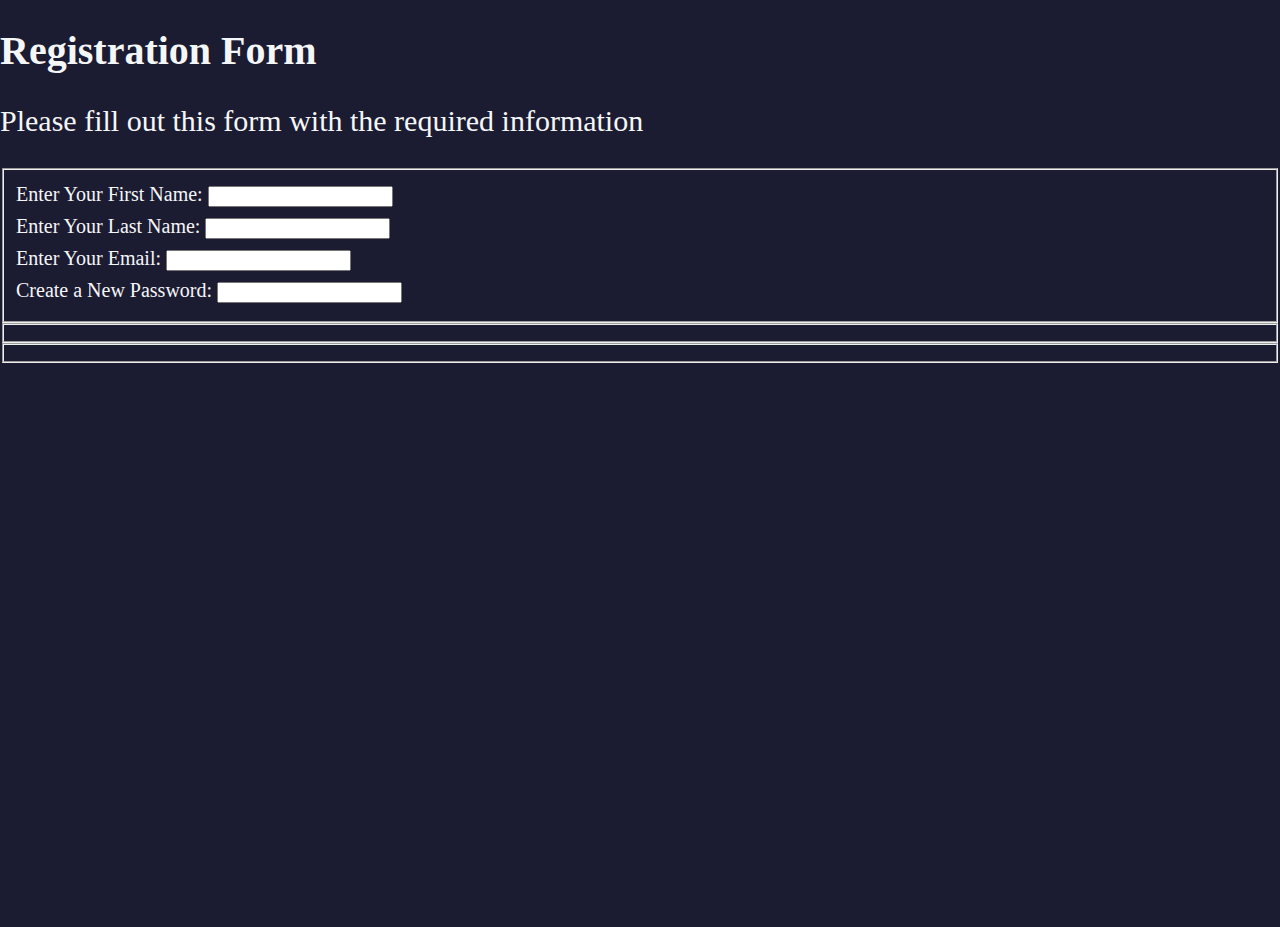
==== registration-form/index.html @ 6c4c5319 "26.10.2022" ====
<!DOCTYPE html>
<html lang="en">
  <head>
    <meta charset="UTF-8" />
    <meta http-equiv="X-UA-Compatible" content="IE=edge" />
    <meta name="viewport" content="width=device-width, initial-scale=1.0" />
    <link rel="stylesheet" href="styles.css" />
    <title>Registration Form</title>
  </head>
  <body>
    <h1>Registration Form</h1>
    <p>Please fill out this form with the required information</p>
     <form action='https://register-demo.freecodecamp.org'>
    <fieldset>
        <label for="first-name">Enter Your First Name: <input id="first-name" type="text"></label>
        <label for="last-name">Enter Your Last Name: <input id="last-name" type="text"></label>
        <label for="email">Enter Your Email: <input id="email" type="email"></label>
        <label for="new-password">Create a New Password: <input id="new-password" type="password"></label>
    </fieldset>
    <fieldset></fieldset>
    <fieldset></fieldset>
  </body>
</html>
---- registration-form/styles.css ----
body {
  width: 100%;
  height: 100vh;
  margin: 0;
  background-color: #1b1b32;
  color: #f5f6f7;
}

label {
  display: block;
  margin: 0.5rem 0;
  font-size: 20px;
}

h1 {
  font-size: 40px;
}

p {
  font-size: 30px;
}
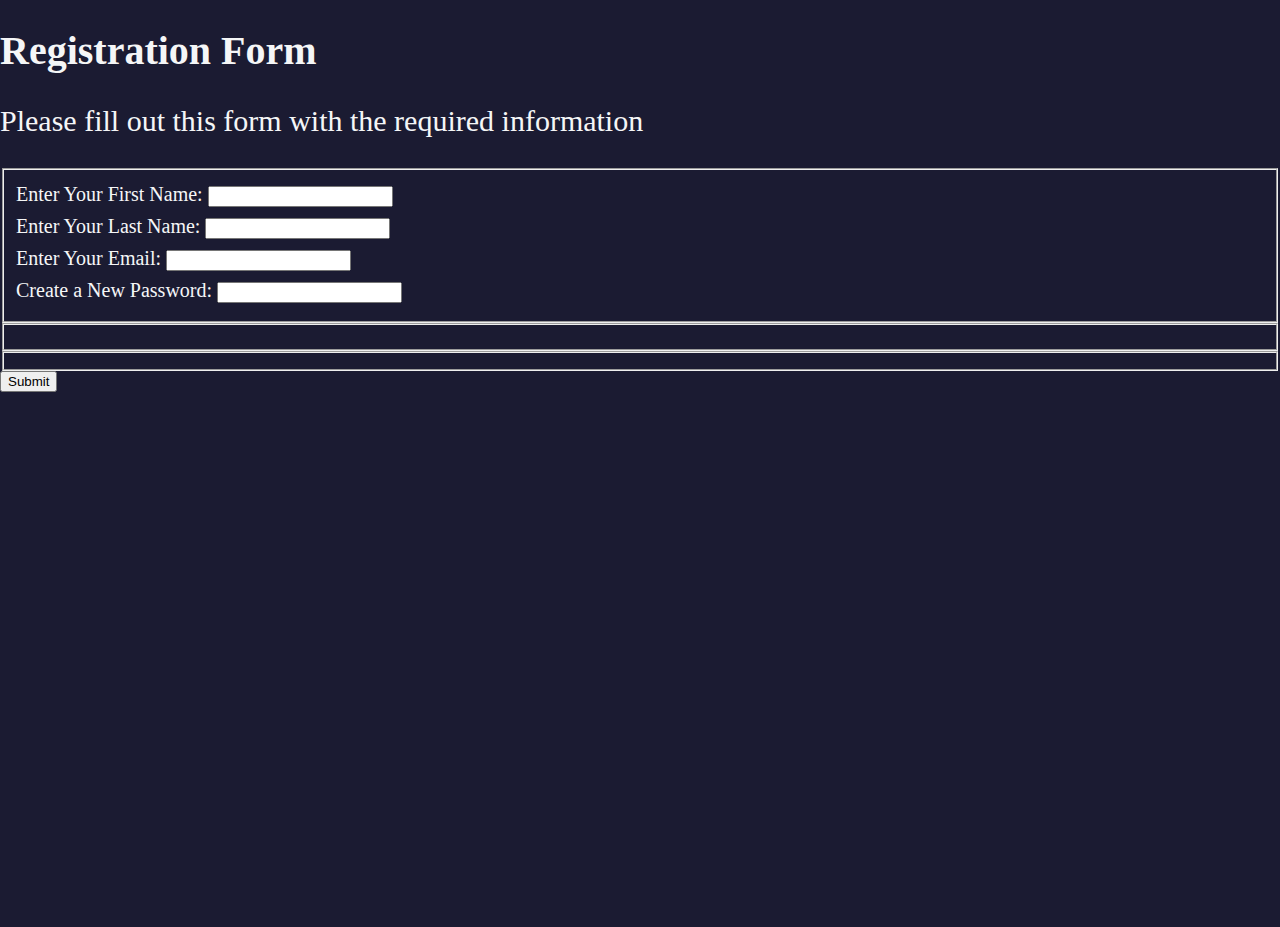
==== commit f17a1e53: "27.10.2022" ====
--- a/registration-form/index.html
+++ b/registration-form/index.html
@@ -12,12 +12,17 @@
     <p>Please fill out this form with the required information</p>
      <form action='https://register-demo.freecodecamp.org'>
     <fieldset>
-        <label for="first-name">Enter Your First Name: <input id="first-name" type="text"></label>
-        <label for="last-name">Enter Your Last Name: <input id="last-name" type="text"></label>
-        <label for="email">Enter Your Email: <input id="email" type="email"></label>
-        <label for="new-password">Create a New Password: <input id="new-password" type="password"></label>
+        <label for="first-name">Enter Your First Name: <input id="first-name" type="text" required></label>
+        <label for="last-name">Enter Your Last Name: <input id="last-name" type="text" required></label>
+        <label for="email">Enter Your Email: <input id="email" type="email" required></label>
+        <label for="new-password">Create a New Password: <input id="new-password" type="password" minlength="8" required></label>
+    </fieldset>
+    <fieldset>
+      <label for=""></label>
+      <label for=""></label>
+      <label for=""></label>
     </fieldset>
     <fieldset></fieldset>
-    <fieldset></fieldset>
+    <input type="submit" value="Submit">
   </body>
 </html>
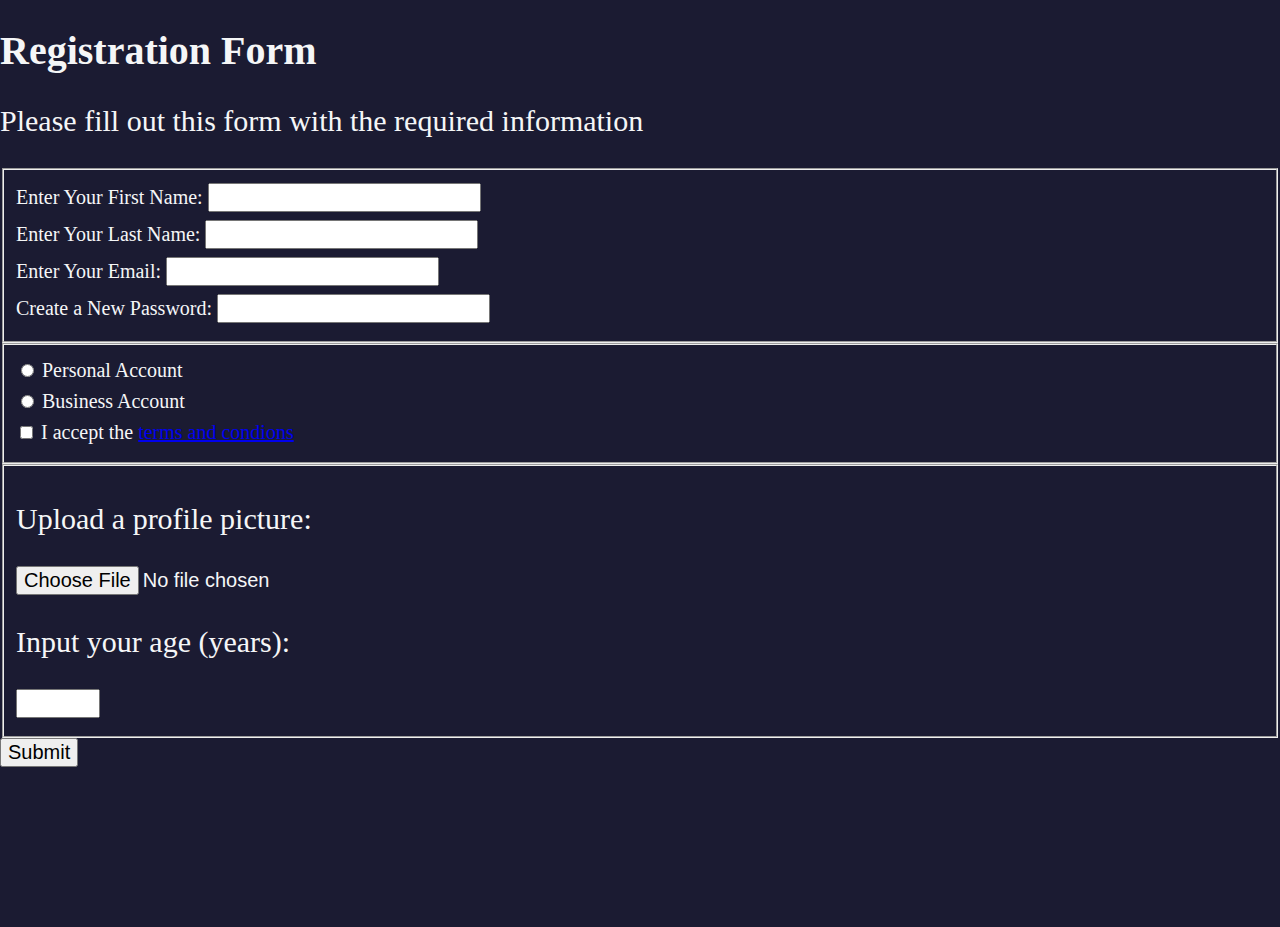
==== commit 8b26021f: "27.10.2022" ====
--- a/registration-form/index.html
+++ b/registration-form/index.html
@@ -18,11 +18,26 @@
         <label for="new-password">Create a New Password: <input id="new-password" type="password" minlength="8" required></label>
     </fieldset>
     <fieldset>
-      <label for=""></label>
-      <label for=""></label>
-      <label for=""></label>
+      <label for="personal-account">
+        <input id="personal-account" type="radio" name="account-type"> Personal Account
+      </label>
+      <label for="business-account">
+        <input id="business-account" type="radio" name="account-type"> Business Account
+      </label>
+      <label for="terms-and-conditions">
+        <input id="terms-and-conditions" type="checkbox" required> I accept the <a href="https://www.freecodecamp.org/news/terms-of-service/" target="_blank">terms and condions</a>  
+      </label>
     </fieldset>
-    <fieldset></fieldset>
+    <fieldset>
+      <label for="">
+        <p>Upload a profile picture: </p>
+        <input type="file">
+      </label>
+      <label for="">
+        <p>Input your age (years): </p>
+        <input type="number" min="13" max="120">
+      </label>
+    </fieldset>
     <input type="submit" value="Submit">
   </body>
 </html>
--- a/registration-form/styles.css
+++ b/registration-form/styles.css
@@ -19,3 +19,7 @@
 p {
   font-size: 30px;
 }
+
+input {
+  font-size: 20px;
+}
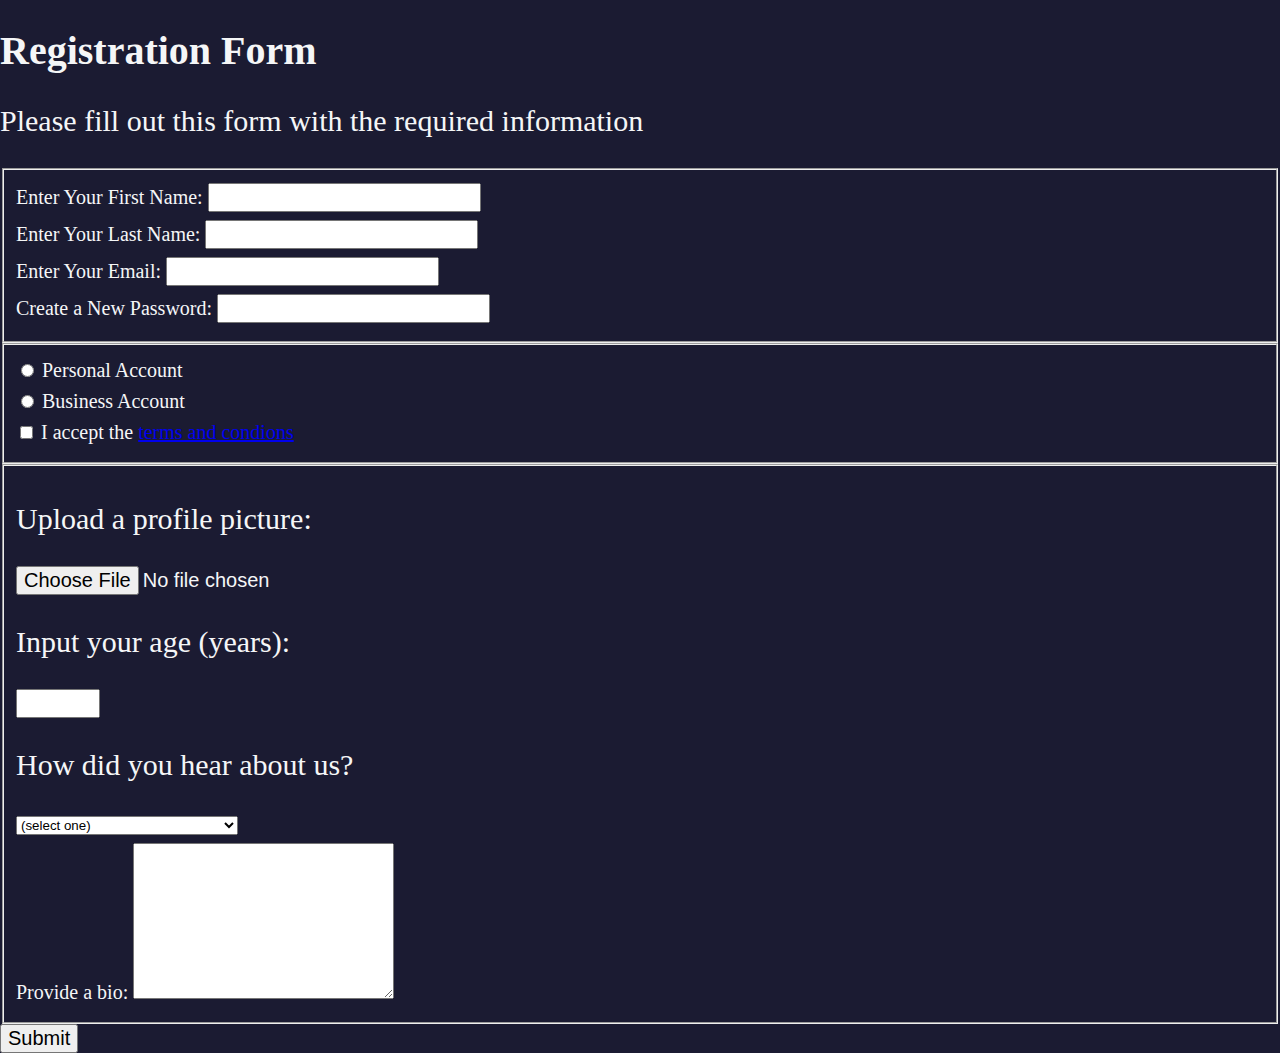
==== commit b5c91aa0: "29.10.2022" ====
--- a/registration-form/index.html
+++ b/registration-form/index.html
@@ -37,6 +37,17 @@
         <p>Input your age (years): </p>
         <input type="number" min="13" max="120">
       </label>
+      <label for="">
+        <p>How did you hear about us?</p>
+      <select name="" id="">
+        <option value="">(select one)</option>
+        <option value="1">freeCodeCamp News</option>
+        <option value="2">freeCodeCamp YouTube Channel</option>
+        <option value="3">freeCodeCamp Forum</option>
+        <option value="4">Other</option>
+      </select>
+      </label>
+      <label for="">Provide a bio: <textarea name="" id="" cols="30" rows="10"></textarea></label>
     </fieldset>
     <input type="submit" value="Submit">
   </body>
--- a/registration-form/styles.css
+++ b/registration-form/styles.css
@@ -2,6 +2,7 @@
   width: 100%;
   height: 100vh;
   margin: 0;
+
   background-color: #1b1b32;
   color: #f5f6f7;
 }
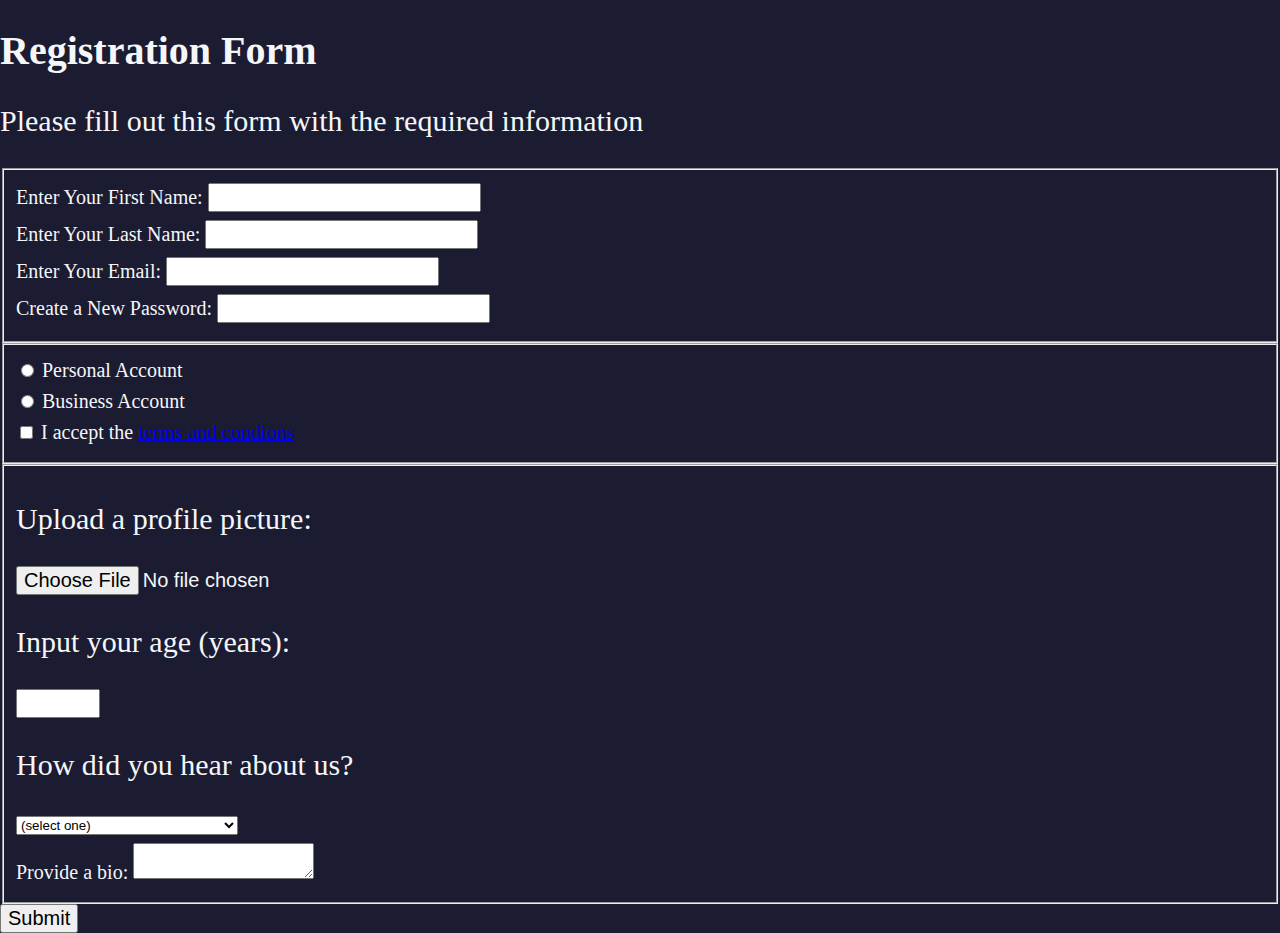
==== commit a6ef895e: "29.10.2022" ====
--- a/registration-form/index.html
+++ b/registration-form/index.html
@@ -29,17 +29,17 @@
       </label>
     </fieldset>
     <fieldset>
-      <label for="">
+      <label for="profile-picture">
         <p>Upload a profile picture: </p>
-        <input type="file">
+        <input id="profile-picture" type="file">
       </label>
-      <label for="">
+      <label for="age">
         <p>Input your age (years): </p>
-        <input type="number" min="13" max="120">
+        <input id="age" type="number" min="13" max="120">
       </label>
-      <label for="">
+      <label for="referrer">
         <p>How did you hear about us?</p>
-      <select name="" id="">
+      <select name="" id="referrer">
         <option value="">(select one)</option>
         <option value="1">freeCodeCamp News</option>
         <option value="2">freeCodeCamp YouTube Channel</option>
@@ -47,7 +47,7 @@
         <option value="4">Other</option>
       </select>
       </label>
-      <label for="">Provide a bio: <textarea name="" id="" cols="30" rows="10"></textarea></label>
+      <label for="bio">Provide a bio: <textarea name="" id="bio" cols="#" rows="#"></textarea></label>
     </fieldset>
     <input type="submit" value="Submit">
   </body>
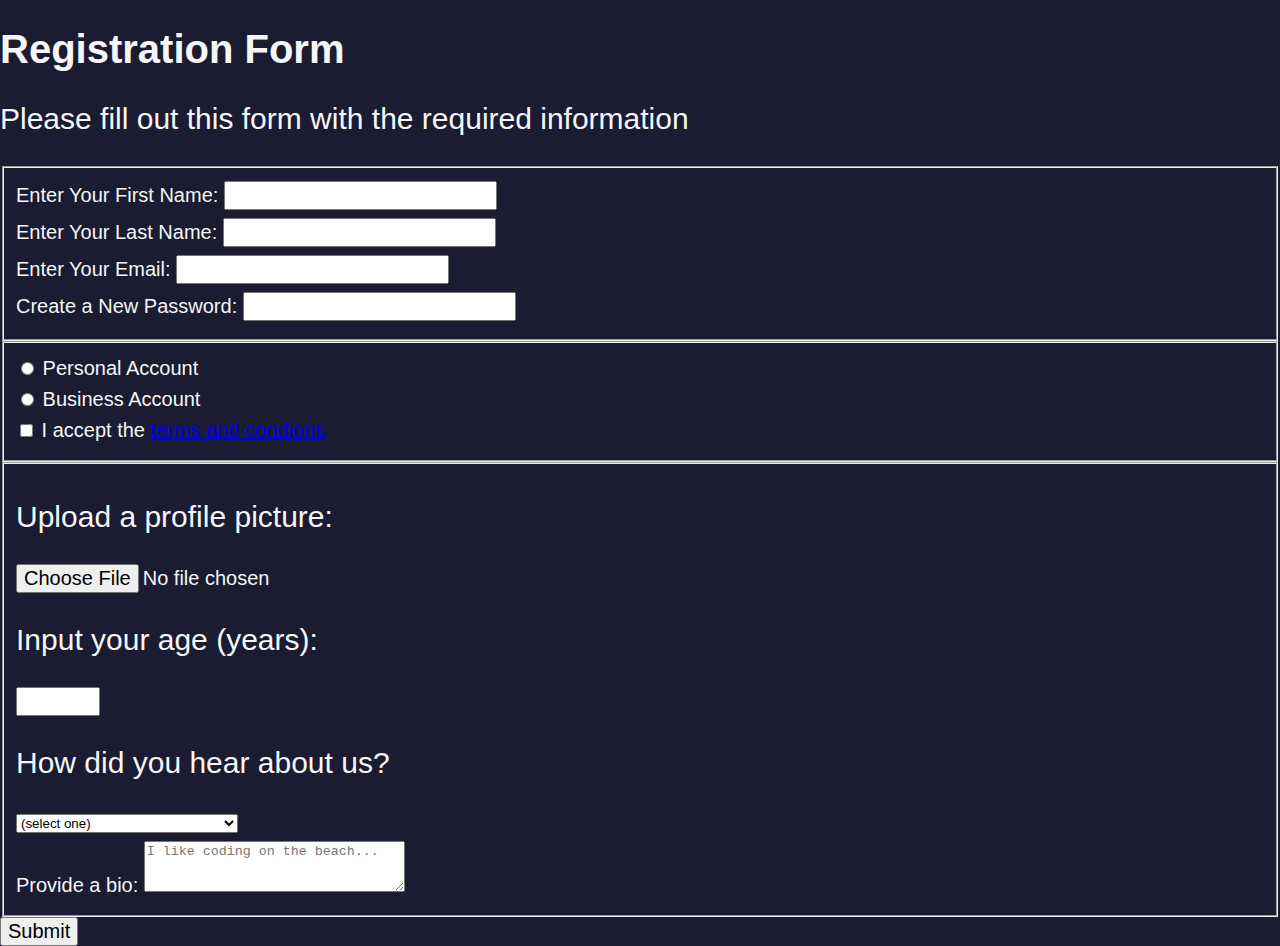
==== commit 1a0a6ea3: "31.10.2022" ====
--- a/registration-form/index.html
+++ b/registration-form/index.html
@@ -39,7 +39,7 @@
       </label>
       <label for="referrer">
         <p>How did you hear about us?</p>
-      <select name="" id="referrer">
+      <select name="referre" id="referrer">
         <option value="">(select one)</option>
         <option value="1">freeCodeCamp News</option>
         <option value="2">freeCodeCamp YouTube Channel</option>
@@ -47,7 +47,7 @@
         <option value="4">Other</option>
       </select>
       </label>
-      <label for="bio">Provide a bio: <textarea name="" id="bio" cols="#" rows="#"></textarea></label>
+      <label for="bio">Provide a bio: <textarea name="bio" id="bio" cols="30" rows="3" placeholder="I like coding on the beach..."></textarea></label>
     </fieldset>
     <input type="submit" value="Submit">
   </body>
--- a/registration-form/styles.css
+++ b/registration-form/styles.css
@@ -5,6 +5,8 @@
 
   background-color: #1b1b32;
   color: #f5f6f7;
+  font-size: 16px;
+  font-family: "Segoe UI", Tahoma, Geneva, Verdana, sans-serif;
 }
 
 label {
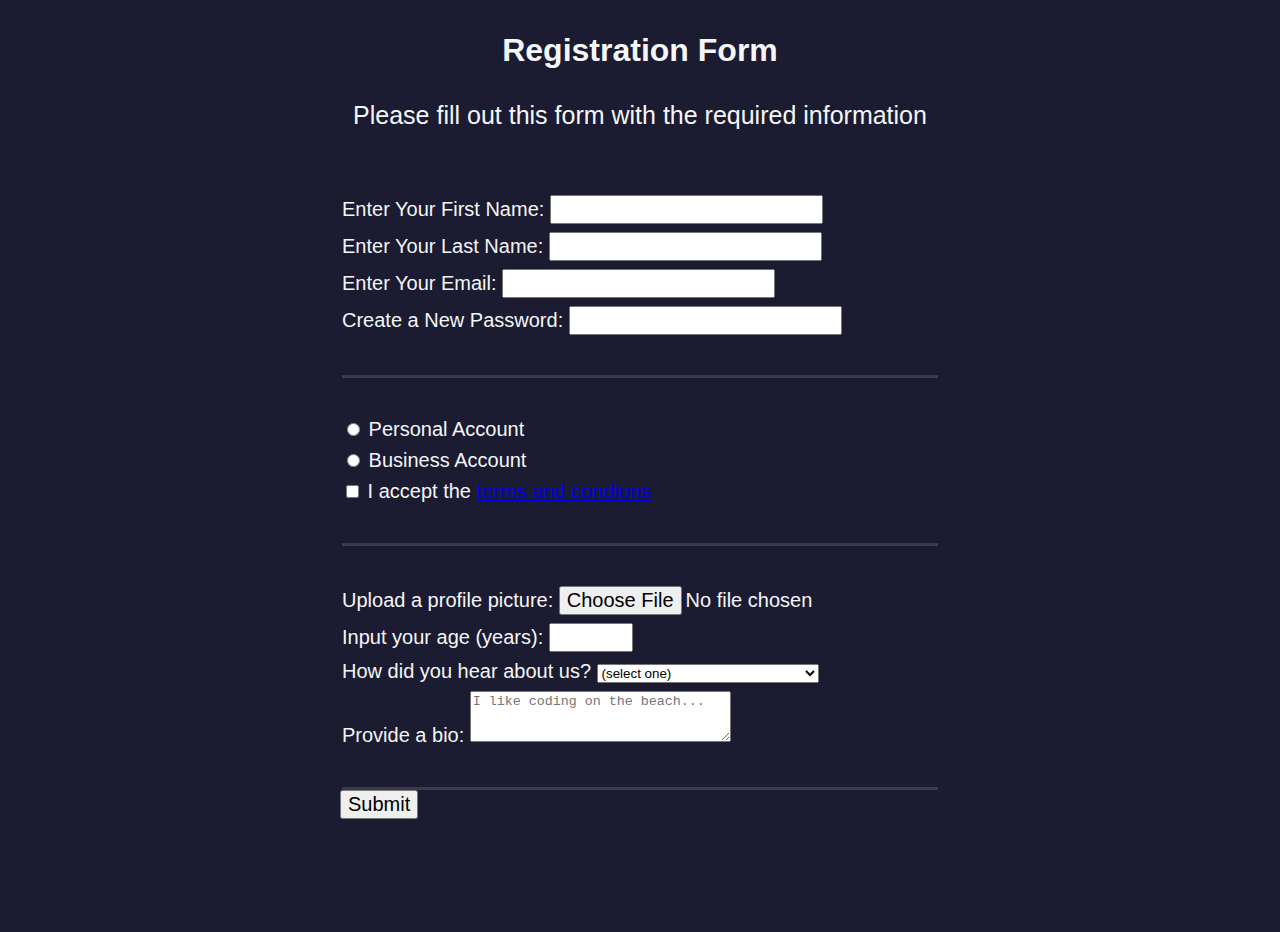
==== commit 01d17393: "31.10.2022" ====
--- a/registration-form/index.html
+++ b/registration-form/index.html
@@ -10,45 +10,72 @@
   <body>
     <h1>Registration Form</h1>
     <p>Please fill out this form with the required information</p>
-     <form action='https://register-demo.freecodecamp.org'>
-    <fieldset>
-        <label for="first-name">Enter Your First Name: <input id="first-name" type="text" required></label>
-        <label for="last-name">Enter Your Last Name: <input id="last-name" type="text" required></label>
-        <label for="email">Enter Your Email: <input id="email" type="email" required></label>
-        <label for="new-password">Create a New Password: <input id="new-password" type="password" minlength="8" required></label>
-    </fieldset>
-    <fieldset>
-      <label for="personal-account">
-        <input id="personal-account" type="radio" name="account-type"> Personal Account
-      </label>
-      <label for="business-account">
-        <input id="business-account" type="radio" name="account-type"> Business Account
-      </label>
-      <label for="terms-and-conditions">
-        <input id="terms-and-conditions" type="checkbox" required> I accept the <a href="https://www.freecodecamp.org/news/terms-of-service/" target="_blank">terms and condions</a>  
-      </label>
-    </fieldset>
-    <fieldset>
-      <label for="profile-picture">
-        <p>Upload a profile picture: </p>
-        <input id="profile-picture" type="file">
-      </label>
-      <label for="age">
-        <p>Input your age (years): </p>
-        <input id="age" type="number" min="13" max="120">
-      </label>
-      <label for="referrer">
-        <p>How did you hear about us?</p>
-      <select name="referre" id="referrer">
-        <option value="">(select one)</option>
-        <option value="1">freeCodeCamp News</option>
-        <option value="2">freeCodeCamp YouTube Channel</option>
-        <option value="3">freeCodeCamp Forum</option>
-        <option value="4">Other</option>
-      </select>
-      </label>
-      <label for="bio">Provide a bio: <textarea name="bio" id="bio" cols="30" rows="3" placeholder="I like coding on the beach..."></textarea></label>
-    </fieldset>
-    <input type="submit" value="Submit">
+    <form action="https://register-demo.freecodecamp.org">
+      <fieldset>
+        <label for="first-name"
+          >Enter Your First Name: <input id="first-name" type="text" required
+        /></label>
+        <label for="last-name"
+          >Enter Your Last Name: <input id="last-name" type="text" required
+        /></label>
+        <label for="email"
+          >Enter Your Email: <input id="email" type="email" required
+        /></label>
+        <label for="new-password"
+          >Create a New Password:
+          <input id="new-password" type="password" minlength="8" required
+        /></label>
+      </fieldset>
+      <fieldset>
+        <label for="personal-account">
+          <input id="personal-account" type="radio" name="account-type" />
+          Personal Account
+        </label>
+        <label for="business-account">
+          <input id="business-account" type="radio" name="account-type" />
+          Business Account
+        </label>
+        <label for="terms-and-conditions">
+          <input id="terms-and-conditions" type="checkbox" required /> I accept
+          the
+          <a
+            href="https://www.freecodecamp.org/news/terms-of-service/"
+            target="_blank"
+            >terms and condions</a
+          >
+        </label>
+      </fieldset>
+      <fieldset>
+        <label for="profile-picture">
+          Upload a profile picture:
+          <input id="profile-picture" type="file" />
+        </label>
+        <label for="age">
+          Input your age (years):
+          <input id="age" type="number" min="13" max="120" />
+        </label>
+        <label for="referrer">
+          How did you hear about us?
+          <select name="referre" id="referrer">
+            <option value="">(select one)</option>
+            <option value="1">freeCodeCamp News</option>
+            <option value="2">freeCodeCamp YouTube Channel</option>
+            <option value="3">freeCodeCamp Forum</option>
+            <option value="4">Other</option>
+          </select>
+        </label>
+        <label for="bio"
+          >Provide a bio:
+          <textarea
+            name="bio"
+            id="bio"
+            cols="30"
+            rows="3"
+            placeholder="I like coding on the beach..."
+          ></textarea>
+        </label>
+      </fieldset>
+      <input type="submit" value="Submit" />
+    </form>
   </body>
 </html>
--- a/registration-form/styles.css
+++ b/registration-form/styles.css
@@ -15,14 +15,29 @@
   font-size: 20px;
 }
 
-h1 {
-  font-size: 40px;
+h1,
+p {
+  text-align: center;
+  margin: 1em auto;
 }
 
 p {
-  font-size: 30px;
+  font-size: 25px;
 }
 
 input {
   font-size: 20px;
 }
+
+form {
+  margin: 0 auto;
+  max-width: 600px;
+  min-width: 300px;
+  width: 60vw;
+}
+
+fieldset {
+  border: none;
+  padding: 2rem 0;
+  border-bottom: 3px solid #3b3b4f;
+}
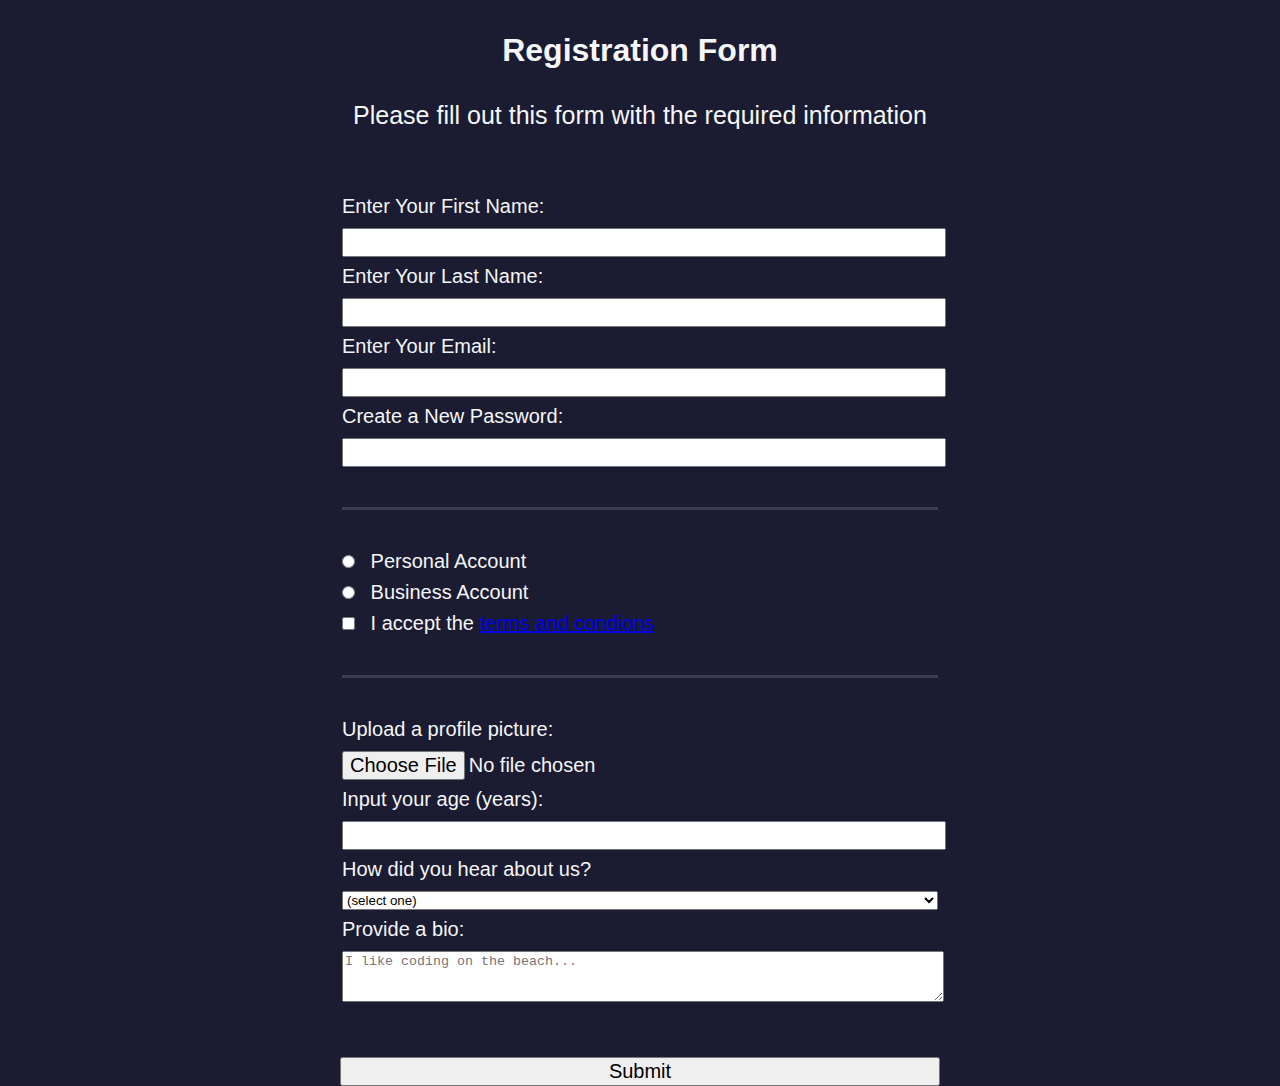
==== commit 114c2d00: "31.10.2022" ====
--- a/registration-form/index.html
+++ b/registration-form/index.html
@@ -28,16 +28,31 @@
       </fieldset>
       <fieldset>
         <label for="personal-account">
-          <input id="personal-account" type="radio" name="account-type" />
+          <input
+            id="personal-account"
+            type="radio"
+            name="account-type"
+            class="inline"
+          />
           Personal Account
         </label>
         <label for="business-account">
-          <input id="business-account" type="radio" name="account-type" />
+          <input
+            id="business-account"
+            type="radio"
+            name="account-type"
+            class="inline"
+          />
           Business Account
         </label>
         <label for="terms-and-conditions">
-          <input id="terms-and-conditions" type="checkbox" required /> I accept
-          the
+          <input
+            id="terms-and-conditions"
+            type="checkbox"
+            required
+            class="inline"
+          />
+          I accept the
           <a
             href="https://www.freecodecamp.org/news/terms-of-service/"
             target="_blank"
--- a/registration-form/styles.css
+++ b/registration-form/styles.css
@@ -41,3 +41,25 @@
   padding: 2rem 0;
   border-bottom: 3px solid #3b3b4f;
 }
+
+fieldset:last-of-type {
+  border-bottom: none;
+}
+
+input,
+textarea,
+select {
+  width: 100%;
+  margin-top: 10px;
+  margin-left: 0;
+  margin-right: 0;
+  margin-bottom: 0;
+}
+
+.inline {
+  width: unset;
+  margin-right: 0.5em;
+  margin-left: 0;
+  margin-top: 0;
+  margin-bottom: 0;
+}
